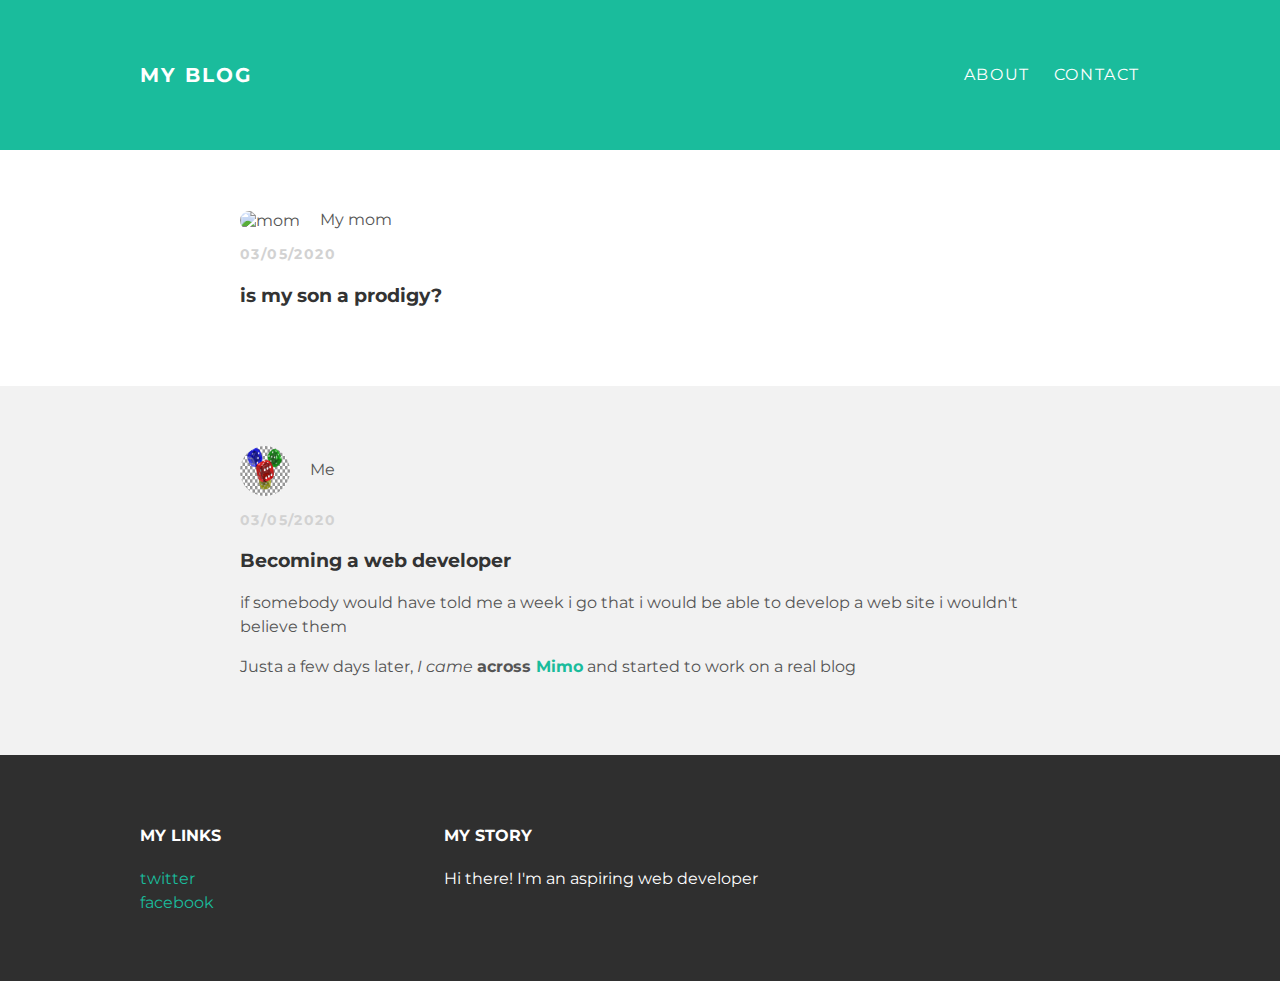
==== index.html @ 149f20de "Add files via upload" ====
<!DOCTYPE html>
<html>
<head>
	<title>my blog</title>
	<link rel="stylesheet" type="text/css" href="style.css">
</head>
<body>
<div id="header">
	<div class="container">
	<a id="header-title" href="index.html.html">My blog</a>
	<ul id="header-nav">
		<li><a href="about.html">About</a></li>
		<li><a href="mailto:alessandro.leon_2009@libero.it">Contact</a></li>
	</ul>
    </div>
</div>
<div id="content">
 <div class="post-container">
  <div class="post">
   <div class="post-author"><img src="tulips.jpg" alt="mom">
 		<span>My mom</span>
 	    </div>
 	<p class="post-date">03/05/2020</p>
 	<h3 class="post-title">is my son a prodigy?</h3>
  </div>
 </div>
 <div class="post-container">
  <div class="post">
   <div class="post-author"><img src="dado.png" alt="dado">
 		<span>Me</span>
 	    </div>
 	<p class="post-date">03/05/2020</p>
 	<h3 class="post-title">Becoming a web developer</h3>
 	<div class="post-content">
 		<p>if somebody would have told me a week i go that i would be able to develop a web site i wouldn't believe them</p>
 		<p>Justa a few days later, <em>I came</em> <strong>across <a href="https://getmimo.com">Mimo</a></strong> and started to work on a real blog</p>
    </div>
  </div>
</div>
</div>  
<div id="footer">
<div class="container">
<div class="column">
	<h4>My Links</h4>
	<p>
		<a href="">twitter</a>
		<br>
		<a href="">facebook</a>
	</p>
</div>
<div class="column">
	<h4>My Story</h4>
	<p>Hi there! I'm an aspiring web developer</p>
</div>
</div>
</div>
</body>
</html>
---- style.css ----
@import url(http://fonts.googleapis.com/css?family=Montserrat:400,700);

body {
 color: #555;
 margin: 0;

 font-family: 'Montserrat' , sans-serif;
}

#header {
 background-color: #1abc9c;
 height: 150px;
 line-height: 150px;
}

#header a {
 color: white;
 text-decoration: none;
 text-transform: uppercase;
 letter-spacing: 0.1em;
}

#header a:hover {
 color: #222;
}

#header-title {
 display: block;
 float: left;
 font-size: 20px;
 font-weight: bold;
}

#header-nav {
 display: block;
 float: right;
 margin-top: 0;
}

#header-nav li {
 display: inline;
 padding-left: 20px;
}

.container {
 max-width: 1000px;
 margin: 0 auto;
}


.post, .about {
 max-width: 800px;
 margin: 0 auto;
 padding: 60px 0;
}

.post-author img {
 width: 50px;
 height: 50px;
 vertical-align: middle;
 border-radius: 50px;
}

.post-author span {
 margin-left: 16px;
}

.post-date {
 color: #D2D2D2;

 font-size: 14px;
 font-weight: bold;

 text-transform: uppercase;
 letter-spacing: 0.1em;
}

h1, h2, h3, h4 {
 color: #333;
}

p {
 line-height: 1.5;
}


#footer {
 background-color: #2f2f2f;
 padding: 50px 0;
}

.column {
 min-width: 300px;
 display: inline-block;
 vertical-align: top;
}

#footer h4 {
 color: white;
 text-transform: uppercase;
 letter-spacing: 0-1em;
}

#footer p {
 color: white;
}

a {
color: #1abc9c;
text-decoration: none;
}

a:hover {
color: #F6A623;
}

.about-author img {
 width: 250px;
 height: 250px;
 border-radius: 250px;
 display: block;
 margin-left: auto;
 margin-right: auto;
}

.post-container:nth-child(even) {
background-color: #f2f2f2;
}

.about {
 text-align: center;
}
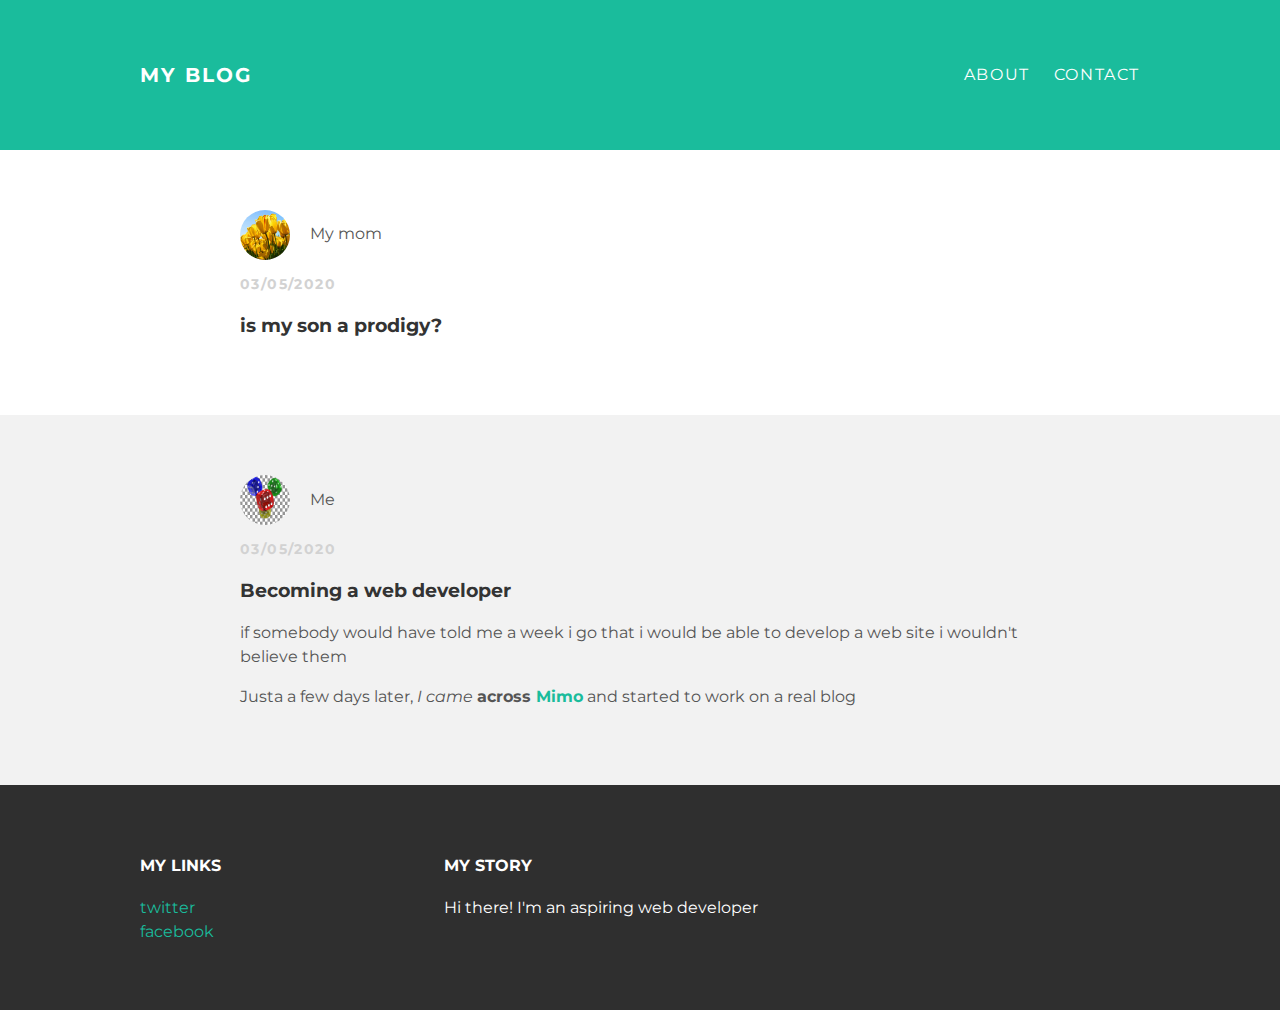
==== commit 1edcd6ec: "Update index.html" ====
--- a/index.html
+++ b/index.html
@@ -17,7 +17,7 @@
 <div id="content">
  <div class="post-container">
   <div class="post">
-   <div class="post-author"><img src="tulips.jpg" alt="mom">
+   <div class="post-author"><img src="Tulips.png" alt="mom">
  		<span>My mom</span>
  	    </div>
  	<p class="post-date">03/05/2020</p>
@@ -55,4 +55,4 @@
 </div>
 </div>
 </body>
-</html>+</html>
